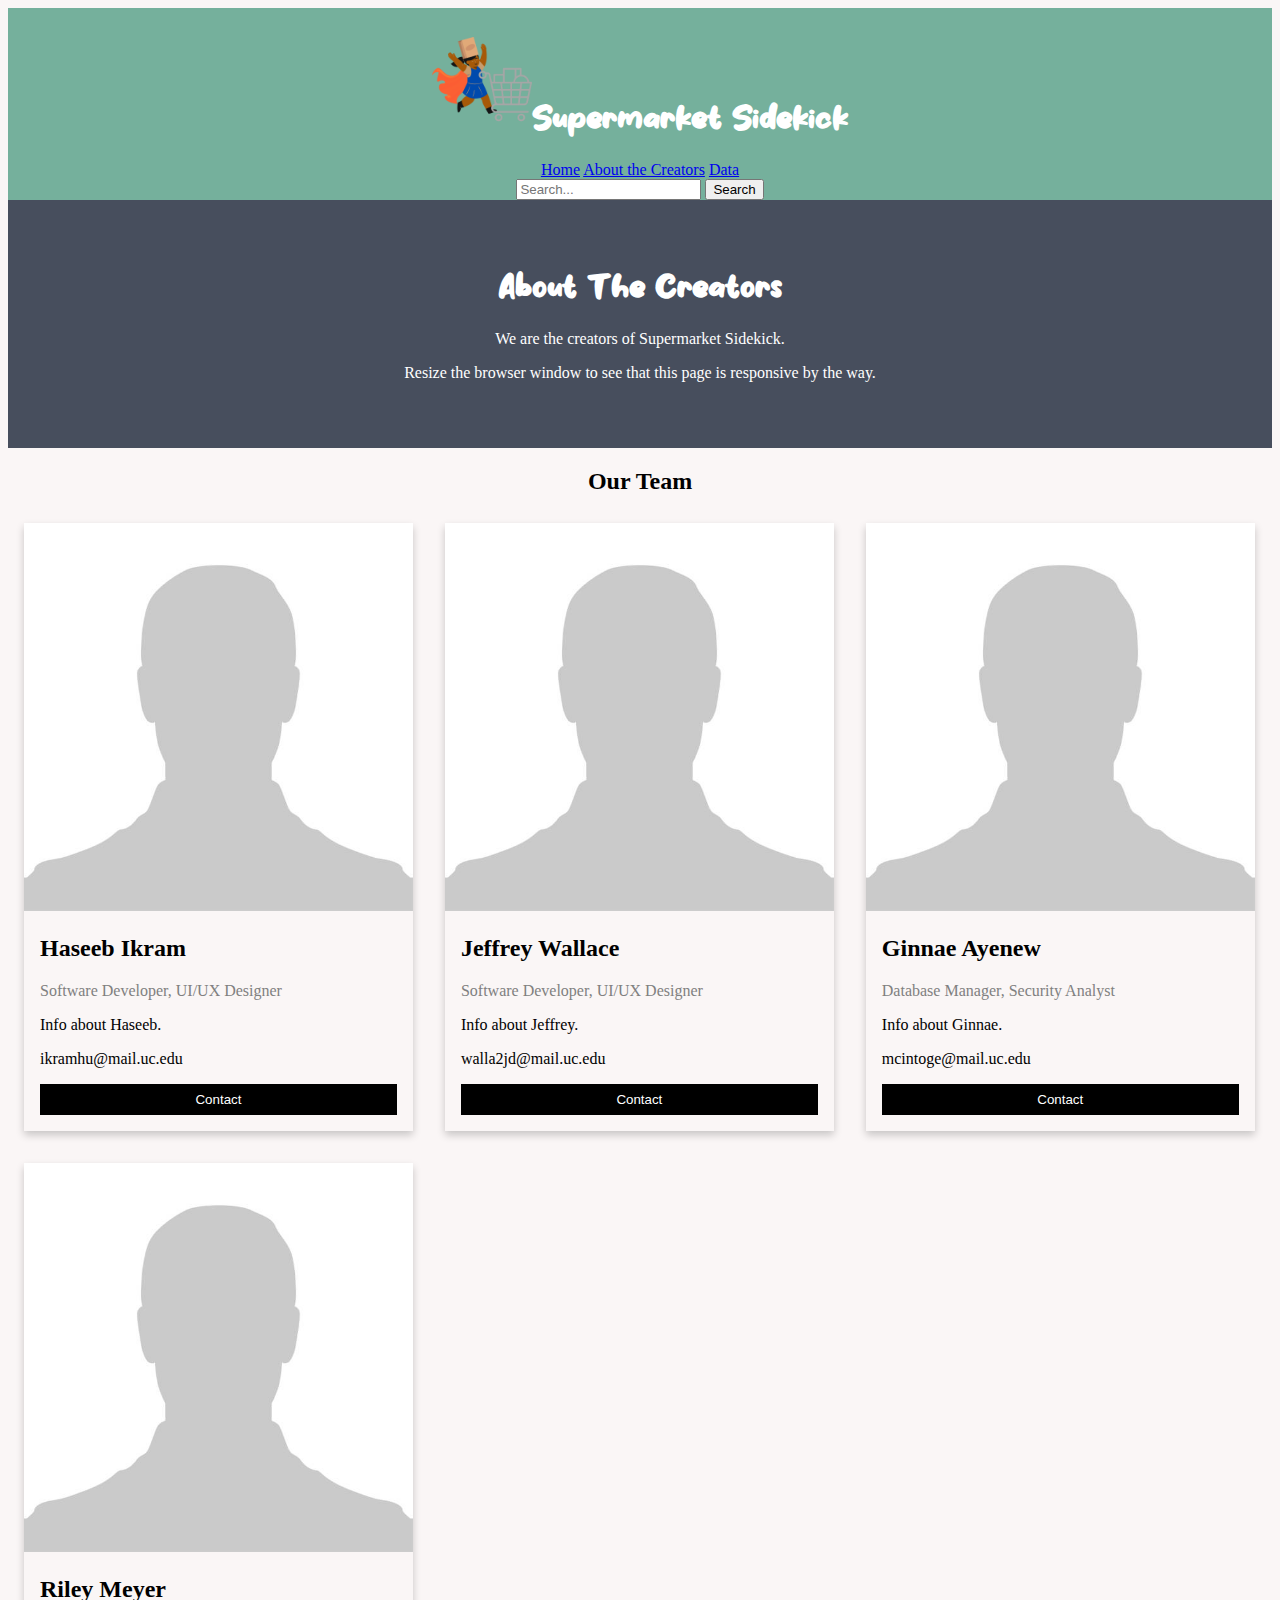
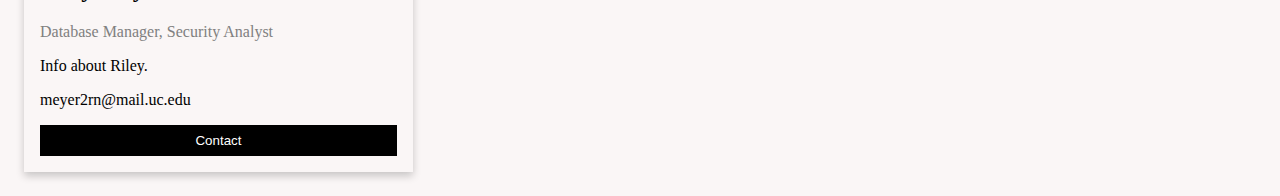
==== about.html @ 2f439b89 "added logo" ====
<!DOCTYPE html>
<html lang="en" dir="ltr">
    <head>
        <meta charset="utf-8">
        <link rel="stylesheet" href="index.css">
        <title>Supermarket Sidekick</title>
        <script defer src="src/index.js" charset="utf-8"></script>
        <script>
            function getLocation() {
                var x = document.getElementById("demo")
                if (navigator.geolocation) {
                    navigator.geolocation.getCurrentPosition(showPosition);
                } else {
                x.innerHTML = "Geolocation is not supported by this browser.";
                }
            }
            function showPosition(position) {
                x.innerHTML = "Latitude: " + position.coords.latitude +
                "<br>Longitude: " + position.coords.longitude;
            }
        </script>
    
        <div class="topnav">
            <h1><img src="/images/supermarket_logo.png" alt="logo" width="100" height="100">Supermarket Sidekick</h1>
            <a href="index.html">Home</a>
            <a href="about.html">About the Creators</a>
            <a href="data.html">Data</a>
            <div>
              <form id="form"> 
                <input type="search" id="query" name="s" placeholder="Search..." aria-label="Search for an item on the site">
                <button>Search</button>
              </form>
            </div>
        </div>

        <div class="about-section">
            <h1>About The Creators</h1>
            <p>We are the creators of Supermarket Sidekick.</p>
            <p>Resize the browser window to see that this page is responsive by the way.</p>
          </div>
          
          <h2 style="text-align:center">Our Team</h2>
          <div class="row">
            <div class="column">
              <div class="card">
                <img src="/images/stockavatar.jpeg" alt="Haseeb" style="width:100%">
                <div class="container">
                  <h2>Haseeb Ikram</h2>
                  <p class="title">Software Developer, UI/UX Designer</p>
                  <p>Info about Haseeb.</p>
                  <p>ikramhu@mail.uc.edu</p>
                  <p><button class="button">Contact</button></p>
                </div>
              </div>
            </div>
          
            <div class="column">
              <div class="card">
                <img src="/images/stockavatar.jpeg" alt="Jeffrey" style="width:100%">
                <div class="container">
                  <h2>Jeffrey Wallace</h2>
                  <p class="title">Software Developer, UI/UX Designer</p>
                  <p>Info about Jeffrey.</p>
                  <p>walla2jd@mail.uc.edu</p>
                  <p><button class="button">Contact</button></p>
                </div>
              </div>
            </div>
          
            <div class="column">
              <div class="card">
                <img src="/images/stockavatar.jpeg" alt="Ginnae" style="width:100%">
                <div class="container">
                  <h2>Ginnae Ayenew</h2>
                  <p class="title">Database Manager, Security Analyst</p>
                  <p>Info about Ginnae.</p>
                  <p>mcintoge@mail.uc.edu</p>
                  <p><button class="button">Contact</button></p>
                </div>
              </div>
            </div>
          </div>

          <div class="column">
            <div class="card">
              <img src="/images/stockavatar.jpeg" alt="Riley" style="width:100%">
              <div class="container">
                <h2>Riley Meyer</h2>
                <p class="title">Database Manager, Security Analyst</p>
                <p>Info about Riley.</p>
                <p>meyer2rn@mail.uc.edu</p>
                <p><button class="button">Contact</button></p>
              </div>
            </div>
          </div>

    </head>
</html>
---- index.css ----
@import url('https://fonts.googleapis.com/css2?family=Trirong:ital,wght@1,300&display=swap');
@font-face {
  font-family: MilkyHoney;
  src: url(/assets/milky_honey.ttf);
}
body{
    background-color: #FAF6F6;
}
h1{
    font-family: 'MilkyHoney', serif;
    text-align: center;

}
.topnav{
    text-align: center;
    background-color: #75B09c;
    overflow: hidden;
    color: white;
}

--About The Creators Section
body {
    font-family: Arial, Helvetica, sans-serif;
    margin: 0;
  }
  
  html {
    box-sizing: border-box;
  }
  
  *, *:before, *:after {
    box-sizing: inherit;
  }
  
  .column {
    float: left;
    width: 33.3%;
    margin-bottom: 16px;
    padding: 0 8px;
  }
  
  .card {
    box-shadow: 0 4px 8px 0 rgba(0, 0, 0, 0.2);
    margin: 8px;
  }
  
  .about-section {
    padding: 50px;
    text-align: center;
    background-color: #474e5d;
    color: white;
  }
  
  .container {
    padding: 0 16px;
  }
  
  .container::after, .row::after {
    content: "";
    clear: both;
    display: table;
  }
  
  .title {
    color: grey;
  }
  
  .button {
    border: none;
    outline: 0;
    display: inline-block;
    padding: 8px;
    color: white;
    background-color: #000;
    text-align: center;
    cursor: pointer;
    width: 100%;
  }
  
  .button:hover {
    background-color: #555;
  }
  
  @media screen and (max-width: 650px) {
    .column {
      width: 100%;
      display: block;
    }
  }
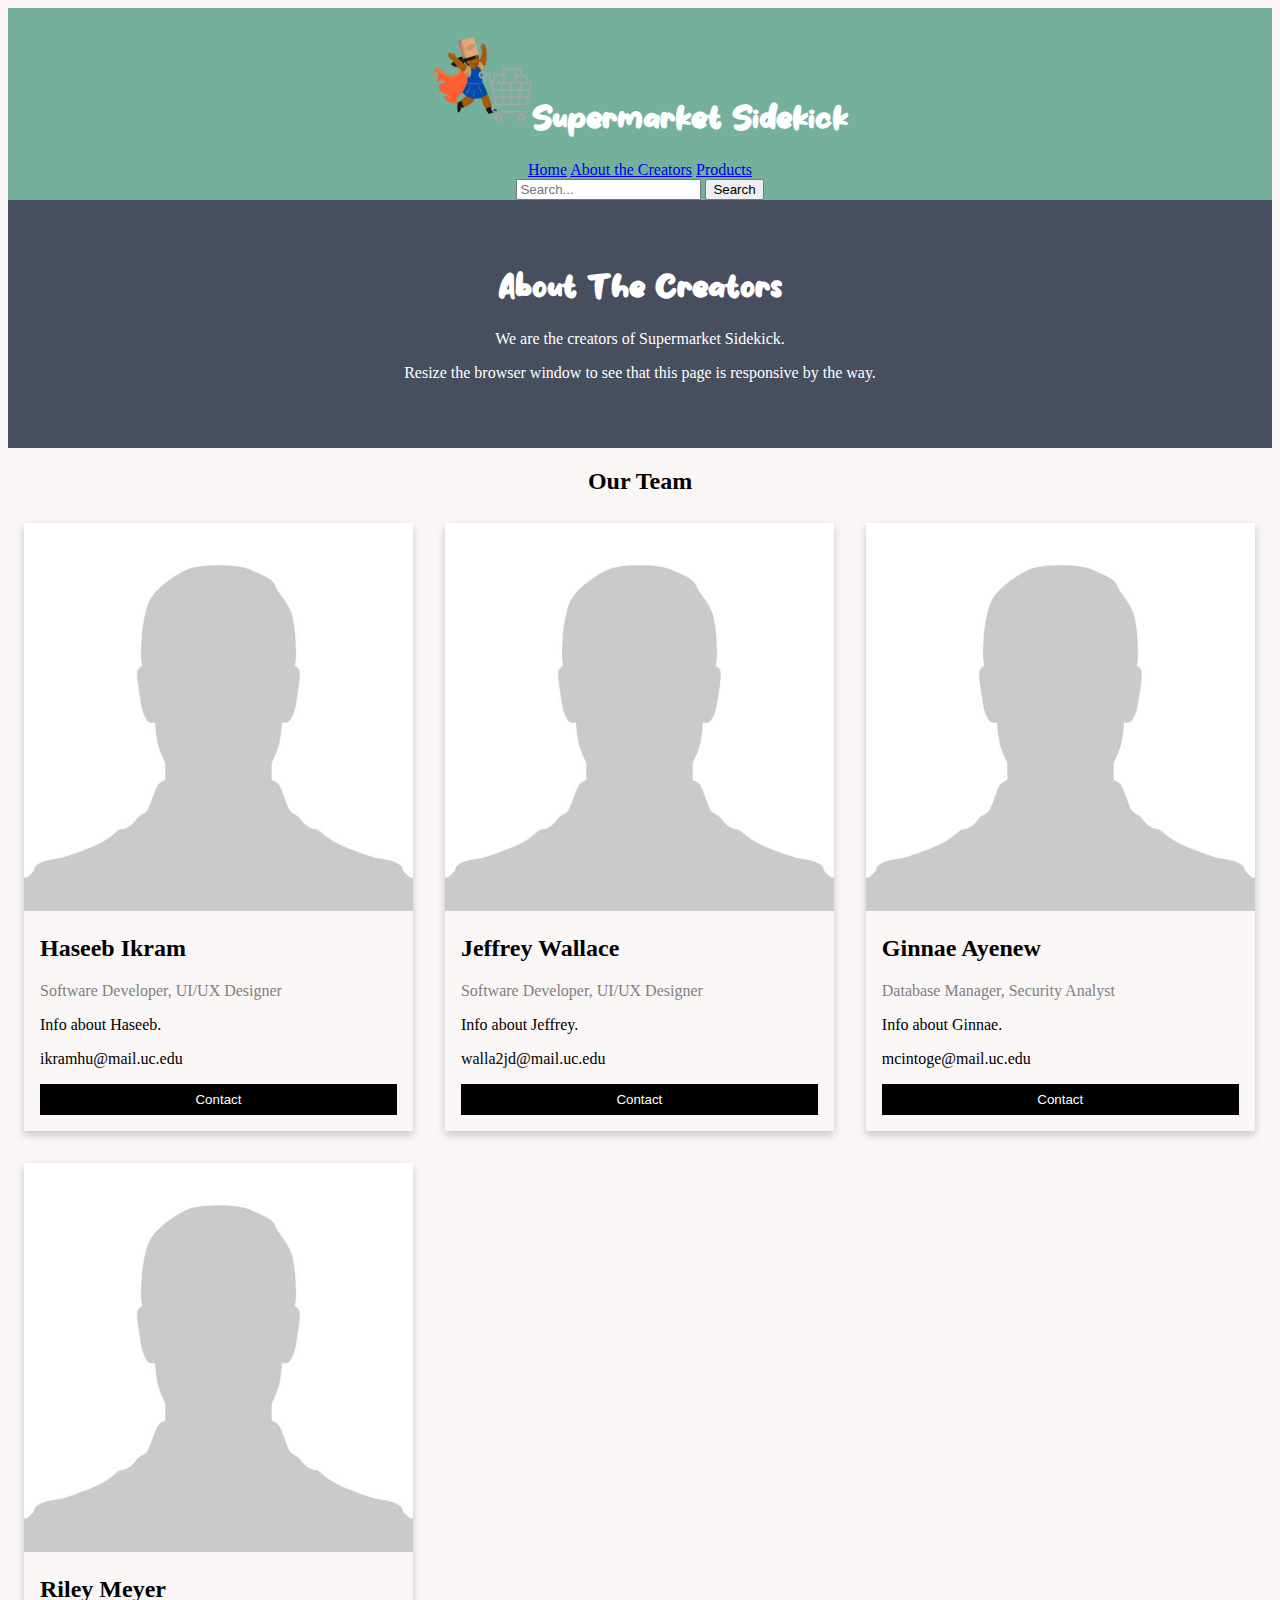
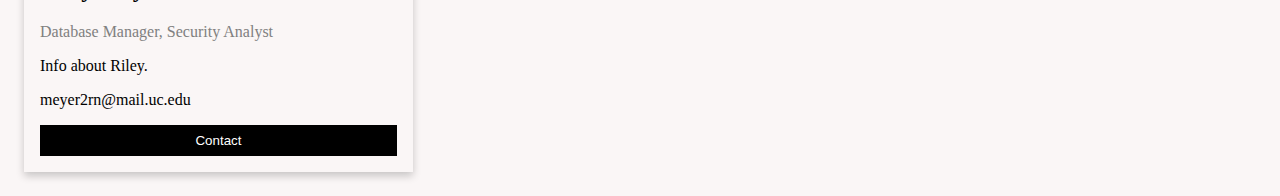
==== commit e628e303: "Update about.html" ====
--- a/about.html
+++ b/about.html
@@ -1,98 +1,100 @@
 <!DOCTYPE html>
 <html lang="en" dir="ltr">
-    <head>
-        <meta charset="utf-8">
-        <link rel="stylesheet" href="index.css">
-        <title>Supermarket Sidekick</title>
-        <script defer src="src/index.js" charset="utf-8"></script>
-        <script>
-            function getLocation() {
-                var x = document.getElementById("demo")
-                if (navigator.geolocation) {
-                    navigator.geolocation.getCurrentPosition(showPosition);
-                } else {
-                x.innerHTML = "Geolocation is not supported by this browser.";
-                }
-            }
-            function showPosition(position) {
-                x.innerHTML = "Latitude: " + position.coords.latitude +
-                "<br>Longitude: " + position.coords.longitude;
-            }
-        </script>
-    
-        <div class="topnav">
-            <h1><img src="/images/supermarket_logo.png" alt="logo" width="100" height="100">Supermarket Sidekick</h1>
-            <a href="index.html">Home</a>
-            <a href="about.html">About the Creators</a>
-            <a href="data.html">Data</a>
-            <div>
-              <form id="form"> 
-                <input type="search" id="query" name="s" placeholder="Search..." aria-label="Search for an item on the site">
-                <button>Search</button>
-              </form>
-            </div>
+
+<head>
+  <meta charset="utf-8">
+  <link rel="stylesheet" href="index.css">
+  <title>Supermarket Sidekick</title>
+  <script defer src="src/index.js" charset="utf-8"></script>
+  <script>
+    function getLocation() {
+      var x = document.getElementById("demo")
+      if (navigator.geolocation) {
+        navigator.geolocation.getCurrentPosition(showPosition);
+      } else {
+        x.innerHTML = "Geolocation is not supported by this browser.";
+      }
+    }
+    function showPosition(position) {
+      x.innerHTML = "Latitude: " + position.coords.latitude +
+        "<br>Longitude: " + position.coords.longitude;
+    }
+  </script>
+
+  <div class="topnav">
+    <h1><img src="/images/supermarket_logo.png" alt="logo" width="100" height="100">Supermarket Sidekick</h1>
+    <a href="index.html">Home</a>
+    <a href="about.html">About the Creators</a>
+    <a href="data.html">Products</a>
+    <div>
+      <form id="form">
+        <input type="search" id="query" name="s" placeholder="Search..." aria-label="Search for an item on the site">
+        <button>Search</button>
+      </form>
+    </div>
+  </div>
+
+  <div class="about-section">
+    <h1>About The Creators</h1>
+    <p>We are the creators of Supermarket Sidekick.</p>
+    <p>Resize the browser window to see that this page is responsive by the way.</p>
+  </div>
+
+  <h2 style="text-align:center">Our Team</h2>
+  <div class="row">
+    <div class="column">
+      <div class="card">
+        <img src="/images/stockavatar.jpeg" alt="Haseeb" style="width:100%">
+        <div class="container">
+          <h2>Haseeb Ikram</h2>
+          <p class="title">Software Developer, UI/UX Designer</p>
+          <p>Info about Haseeb.</p>
+          <p>ikramhu@mail.uc.edu</p>
+          <p><button class="button">Contact</button></p>
         </div>
+      </div>
+    </div>
 
-        <div class="about-section">
-            <h1>About The Creators</h1>
-            <p>We are the creators of Supermarket Sidekick.</p>
-            <p>Resize the browser window to see that this page is responsive by the way.</p>
-          </div>
-          
-          <h2 style="text-align:center">Our Team</h2>
-          <div class="row">
-            <div class="column">
-              <div class="card">
-                <img src="/images/stockavatar.jpeg" alt="Haseeb" style="width:100%">
-                <div class="container">
-                  <h2>Haseeb Ikram</h2>
-                  <p class="title">Software Developer, UI/UX Designer</p>
-                  <p>Info about Haseeb.</p>
-                  <p>ikramhu@mail.uc.edu</p>
-                  <p><button class="button">Contact</button></p>
-                </div>
-              </div>
-            </div>
-          
-            <div class="column">
-              <div class="card">
-                <img src="/images/stockavatar.jpeg" alt="Jeffrey" style="width:100%">
-                <div class="container">
-                  <h2>Jeffrey Wallace</h2>
-                  <p class="title">Software Developer, UI/UX Designer</p>
-                  <p>Info about Jeffrey.</p>
-                  <p>walla2jd@mail.uc.edu</p>
-                  <p><button class="button">Contact</button></p>
-                </div>
-              </div>
-            </div>
-          
-            <div class="column">
-              <div class="card">
-                <img src="/images/stockavatar.jpeg" alt="Ginnae" style="width:100%">
-                <div class="container">
-                  <h2>Ginnae Ayenew</h2>
-                  <p class="title">Database Manager, Security Analyst</p>
-                  <p>Info about Ginnae.</p>
-                  <p>mcintoge@mail.uc.edu</p>
-                  <p><button class="button">Contact</button></p>
-                </div>
-              </div>
-            </div>
-          </div>
+    <div class="column">
+      <div class="card">
+        <img src="/images/stockavatar.jpeg" alt="Jeffrey" style="width:100%">
+        <div class="container">
+          <h2>Jeffrey Wallace</h2>
+          <p class="title">Software Developer, UI/UX Designer</p>
+          <p>Info about Jeffrey.</p>
+          <p>walla2jd@mail.uc.edu</p>
+          <p><button class="button">Contact</button></p>
+        </div>
+      </div>
+    </div>
 
-          <div class="column">
-            <div class="card">
-              <img src="/images/stockavatar.jpeg" alt="Riley" style="width:100%">
-              <div class="container">
-                <h2>Riley Meyer</h2>
-                <p class="title">Database Manager, Security Analyst</p>
-                <p>Info about Riley.</p>
-                <p>meyer2rn@mail.uc.edu</p>
-                <p><button class="button">Contact</button></p>
-              </div>
-            </div>
-          </div>
+    <div class="column">
+      <div class="card">
+        <img src="/images/stockavatar.jpeg" alt="Ginnae" style="width:100%">
+        <div class="container">
+          <h2>Ginnae Ayenew</h2>
+          <p class="title">Database Manager, Security Analyst</p>
+          <p>Info about Ginnae.</p>
+          <p>mcintoge@mail.uc.edu</p>
+          <p><button class="button">Contact</button></p>
+        </div>
+      </div>
+    </div>
+  </div>
 
-    </head>
+  <div class="column">
+    <div class="card">
+      <img src="/images/stockavatar.jpeg" alt="Riley" style="width:100%">
+      <div class="container">
+        <h2>Riley Meyer</h2>
+        <p class="title">Database Manager, Security Analyst</p>
+        <p>Info about Riley.</p>
+        <p>meyer2rn@mail.uc.edu</p>
+        <p><button class="button">Contact</button></p>
+      </div>
+    </div>
+  </div>
+
+</head>
+
 </html>--- a/index.css
+++ b/index.css
@@ -1,89 +1,140 @@
 @import url('https://fonts.googleapis.com/css2?family=Trirong:ital,wght@1,300&display=swap');
+
 @font-face {
   font-family: MilkyHoney;
   src: url(/assets/milky_honey.ttf);
 }
-body{
-    background-color: #FAF6F6;
+
+body {
+  background-color: #FAF6F6;
 }
-h1{
-    font-family: 'MilkyHoney', serif;
-    text-align: center;
+
+h1 {
+  font-family: 'MilkyHoney', serif;
+  text-align: center;
 
 }
-.topnav{
-    text-align: center;
-    background-color: #75B09c;
-    overflow: hidden;
-    color: white;
+
+.topnav {
+  text-align: center;
+  background-color: #75B09c;
+  overflow: hidden;
+  color: white;
 }
 
---About The Creators Section
-body {
-    font-family: Arial, Helvetica, sans-serif;
-    margin: 0;
+--About The Creators Section body {
+  font-family: Arial, Helvetica, sans-serif;
+  margin: 0;
+}
+
+html {
+  box-sizing: border-box;
+}
+
+*,
+*:before,
+*:after {
+  box-sizing: inherit;
+}
+
+.column {
+  float: left;
+  width: 33.3%;
+  margin-bottom: 16px;
+  padding: 0 8px;
+}
+
+.card {
+  box-shadow: 0 4px 8px 0 rgba(0, 0, 0, 0.2);
+  margin: 8px;
+}
+
+.about-section {
+  padding: 50px;
+  text-align: center;
+  background-color: #474e5d;
+  color: white;
+}
+
+.container {
+  padding: 0 16px;
+}
+
+.container::after,
+.row::after {
+  content: "";
+  clear: both;
+  display: table;
+}
+
+.title {
+  color: grey;
+}
+
+.button {
+  border: none;
+  outline: 0;
+  display: inline-block;
+  padding: 8px;
+  color: white;
+  background-color: #000;
+  text-align: center;
+  cursor: pointer;
+  width: 100%;
+}
+
+.button:hover {
+  background-color: #555;
+}
+
+@media screen and (max-width: 650px) {
+  .column {
+    width: 100%;
+    display: block;
   }
-  
-  html {
-    box-sizing: border-box;
-  }
-  
-  *, *:before, *:after {
-    box-sizing: inherit;
-  }
-  
-  .column {
-    float: left;
-    width: 33.3%;
-    margin-bottom: 16px;
-    padding: 0 8px;
-  }
-  
-  .card {
-    box-shadow: 0 4px 8px 0 rgba(0, 0, 0, 0.2);
-    margin: 8px;
-  }
-  
-  .about-section {
-    padding: 50px;
-    text-align: center;
-    background-color: #474e5d;
-    color: white;
-  }
-  
-  .container {
-    padding: 0 16px;
-  }
-  
-  .container::after, .row::after {
-    content: "";
-    clear: both;
-    display: table;
-  }
-  
-  .title {
-    color: grey;
-  }
-  
-  .button {
-    border: none;
-    outline: 0;
-    display: inline-block;
-    padding: 8px;
-    color: white;
-    background-color: #000;
-    text-align: center;
-    cursor: pointer;
-    width: 100%;
-  }
-  
-  .button:hover {
-    background-color: #555;
-  }
-  
-  @media screen and (max-width: 650px) {
-    .column {
-      width: 100%;
-      display: block;
-    }
-  }+}
+
+table.products {
+  border: 1px solid #000000;
+  width: 100%;
+  text-align: center;
+  border-collapse: collapse;
+}
+
+table.products td,
+table.products th {
+  border: 1px solid #AAAAAA;
+  padding: 2px 8px;
+}
+
+table.products tbody td {
+  font-size: 13px;
+}
+
+table.products thead {
+  background: #75B09C;
+  border-bottom: 2px solid #C5C5C5;
+}
+
+table.products thead th {
+  font-size: 15px;
+  font-weight: bold;
+  color: #FFFFFF;
+  text-align: center;
+  border-left: 2px solid #C5C5C5;
+}
+
+table.products thead th:first-child {
+  border-left: none;
+}
+
+table.products tfoot {
+  font-size: 14px;
+  font-weight: bold;
+  color: #FFFFFF;
+  border-top: 2px solid #444444;
+}
+
+table.products tfoot td {
+  font-size: 14px;
+}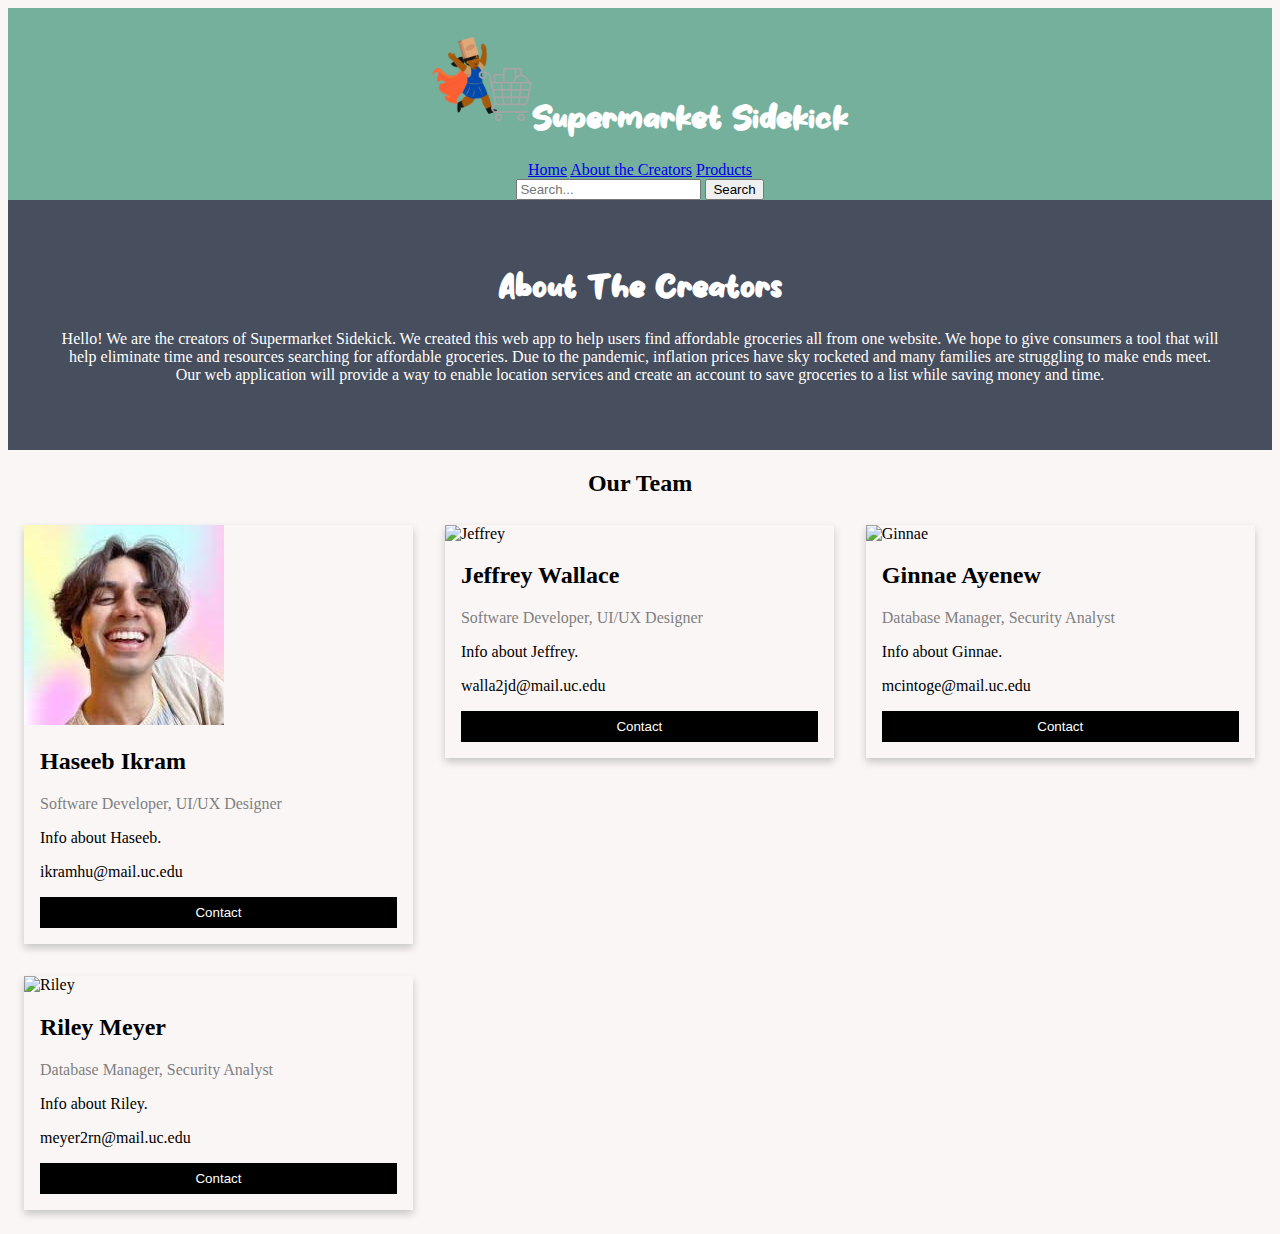
==== commit 103a9409: "Update about.html" ====
--- a/about.html
+++ b/about.html
@@ -36,15 +36,17 @@
 
   <div class="about-section">
     <h1>About The Creators</h1>
-    <p>We are the creators of Supermarket Sidekick.</p>
-    <p>Resize the browser window to see that this page is responsive by the way.</p>
+    <p>Hello! We are the creators of Supermarket Sidekick. We created this web app to help users find affordable groceries all from one website. We hope to give consumers a tool that will help eliminate time and resources searching for affordable groceries. Due to the pandemic, inflation prices have sky rocketed and many families are struggling to make ends meet. Our web application will provide a way to enable location services and create an account to save groceries to a list while saving money and time.
+
+    </p>
   </div>
 
   <h2 style="text-align:center">Our Team</h2>
   <div class="row">
     <div class="column">
       <div class="card">
-        <img src="/images/stockavatar.jpeg" alt="Haseeb" style="width:100%">
+        <img src="[data-uri]" 
+        alt="Haseeb"style="width:200px;height:200px;"">
         <div class="container">
           <h2>Haseeb Ikram</h2>
           <p class="title">Software Developer, UI/UX Designer</p>
@@ -57,7 +59,7 @@
 
     <div class="column">
       <div class="card">
-        <img src="/images/stockavatar.jpeg" alt="Jeffrey" style="width:100%">
+        <img src="https://media-exp1.licdn.com/dms/image/C4E03AQHlQhoac8pUsg/profile-displayphoto-shrink_800_800/0/1588186169611?e=1674086400&v=beta&t=AZ7QRbNPCCdhBKZ4BI0nQ0TS4z30lRs1dBLbbdO_AZk" alt="Jeffrey" style="width:200px;height:200px;">
         <div class="container">
           <h2>Jeffrey Wallace</h2>
           <p class="title">Software Developer, UI/UX Designer</p>
@@ -70,7 +72,7 @@
 
     <div class="column">
       <div class="card">
-        <img src="/images/stockavatar.jpeg" alt="Ginnae" style="width:100%">
+        <img src="https://media-exp1.licdn.com/dms/image/C5603AQFwokVn8cdoyA/profile-displayphoto-shrink_800_800/0/1663441954980?e=1674086400&v=beta&t=DuuNJuLemrUn3aEtyEFunt0VOY4RvA-nomS8Xj6h6MA" alt="Ginnae" style="width:200px;height:200px;">
         <div class="container">
           <h2>Ginnae Ayenew</h2>
           <p class="title">Database Manager, Security Analyst</p>
@@ -84,7 +86,7 @@
 
   <div class="column">
     <div class="card">
-      <img src="/images/stockavatar.jpeg" alt="Riley" style="width:100%">
+      <img src="https://media-exp1.licdn.com/dms/image/C4E03AQHc8izVkwSp2w/profile-displayphoto-shrink_200_200/0/1643087336856?e=1671667200&v=beta&t=w0eRMF4BjErvsSAfDSrPLBZ_siYfe8dH8Di1jESpVV0" alt="Riley" style="width:200px;height:200px;">
       <div class="container">
         <h2>Riley Meyer</h2>
         <p class="title">Database Manager, Security Analyst</p>
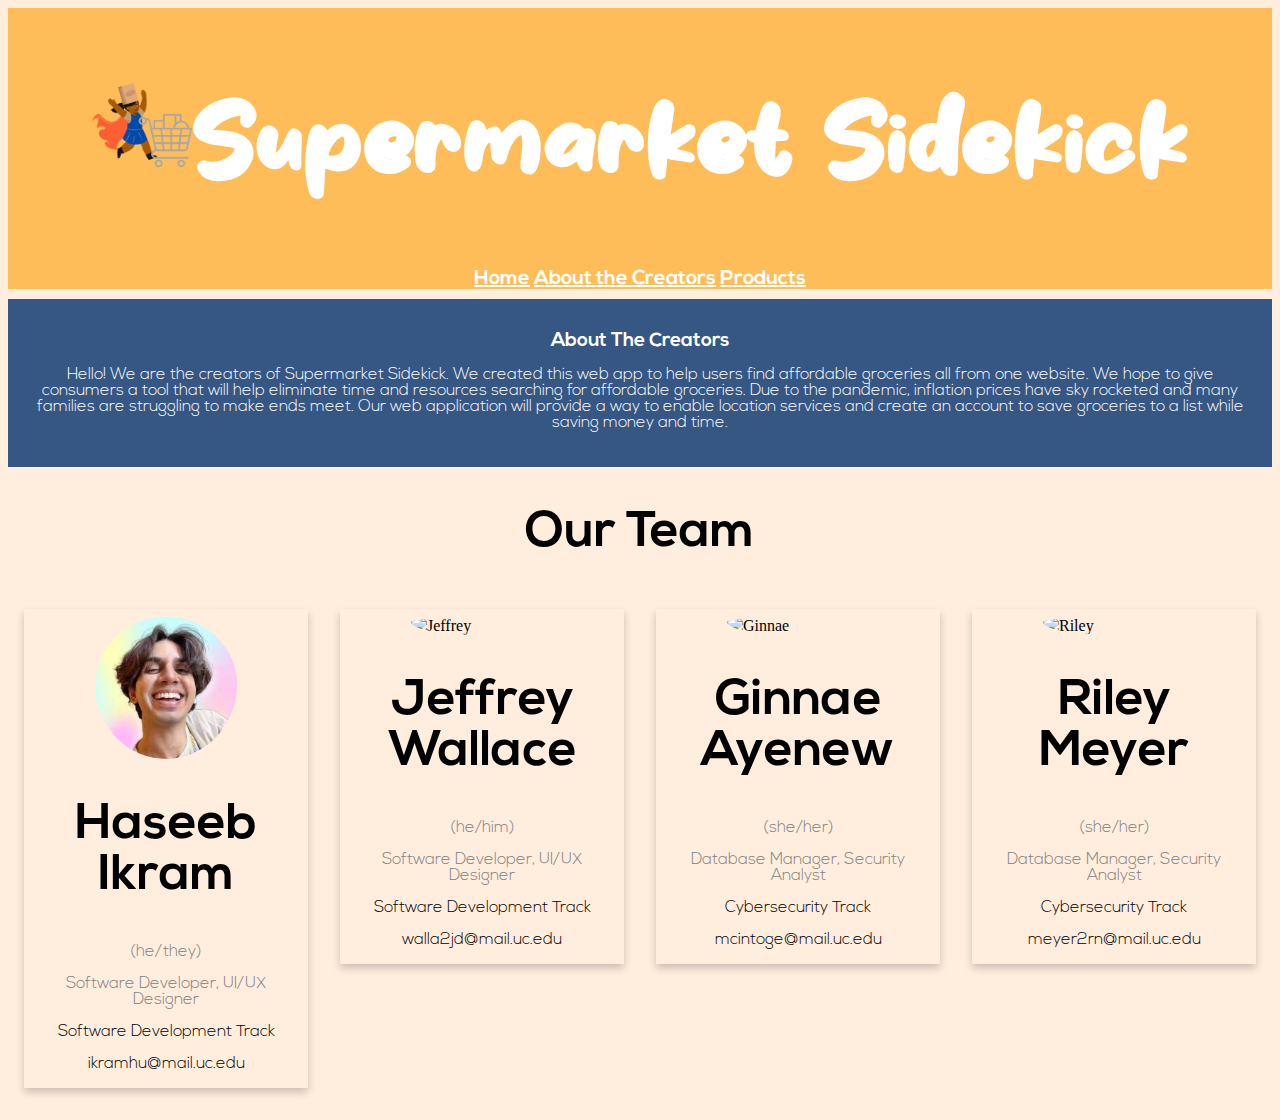
==== commit 4b7abcb4: "styling changes" ====
--- a/about.html
+++ b/about.html
@@ -25,18 +25,12 @@
     <h1><img src="/images/supermarket_logo.png" alt="logo" width="100" height="100">Supermarket Sidekick</h1>
     <a href="index.html">Home</a>
     <a href="about.html">About the Creators</a>
-    <a href="data.html">Products</a>
-    <div>
-      <form id="form">
-        <input type="search" id="query" name="s" placeholder="Search..." aria-label="Search for an item on the site">
-        <button>Search</button>
-      </form>
-    </div>
+    <a href="products.html">Products</a>
   </div>
 
   <div class="about-section">
     <h1>About The Creators</h1>
-    <p>Hello! We are the creators of Supermarket Sidekick. We created this web app to help users find affordable groceries all from one website. We hope to give consumers a tool that will help eliminate time and resources searching for affordable groceries. Due to the pandemic, inflation prices have sky rocketed and many families are struggling to make ends meet. Our web application will provide a way to enable location services and create an account to save groceries to a list while saving money and time.
+    <p id="about">Hello! We are the creators of Supermarket Sidekick. We created this web app to help users find affordable groceries all from one website. We hope to give consumers a tool that will help eliminate time and resources searching for affordable groceries. Due to the pandemic, inflation prices have sky rocketed and many families are struggling to make ends meet. Our web application will provide a way to enable location services and create an account to save groceries to a list while saving money and time.
 
     </p>
   </div>
@@ -46,53 +40,52 @@
     <div class="column">
       <div class="card">
         <img src="[data-uri]" 
-        alt="Haseeb"style="width:200px;height:200px;"">
+        alt="Haseeb">
         <div class="container">
           <h2>Haseeb Ikram</h2>
-          <p class="title">Software Developer, UI/UX Designer</p>
-          <p>Info about Haseeb.</p>
+         <p class="title">(he/they)</p>
+         <p class="title">Software Developer, UI/UX Designer</p>
+          <p>Software Development Track</p>
           <p>ikramhu@mail.uc.edu</p>
-          <p><button class="button">Contact</button></p>
         </div>
       </div>
     </div>
 
     <div class="column">
       <div class="card">
-        <img src="https://media-exp1.licdn.com/dms/image/C4E03AQHlQhoac8pUsg/profile-displayphoto-shrink_800_800/0/1588186169611?e=1674086400&v=beta&t=AZ7QRbNPCCdhBKZ4BI0nQ0TS4z30lRs1dBLbbdO_AZk" alt="Jeffrey" style="width:200px;height:200px;">
+        <img src="https://media-exp1.licdn.com/dms/image/C4E03AQHlQhoac8pUsg/profile-displayphoto-shrink_800_800/0/1588186169611?e=1674086400&v=beta&t=AZ7QRbNPCCdhBKZ4BI0nQ0TS4z30lRs1dBLbbdO_AZk" alt="Jeffrey">
         <div class="container">
           <h2>Jeffrey Wallace</h2>
-          <p class="title">Software Developer, UI/UX Designer</p>
-          <p>Info about Jeffrey.</p>
+         <p class="title">(he/him)</p>
+         <p class="title">Software Developer, UI/UX Designer</p>
+          <p>Software Development Track</p>
           <p>walla2jd@mail.uc.edu</p>
-          <p><button class="button">Contact</button></p>
         </div>
       </div>
     </div>
 
     <div class="column">
       <div class="card">
-        <img src="https://media-exp1.licdn.com/dms/image/C5603AQFwokVn8cdoyA/profile-displayphoto-shrink_800_800/0/1663441954980?e=1674086400&v=beta&t=DuuNJuLemrUn3aEtyEFunt0VOY4RvA-nomS8Xj6h6MA" alt="Ginnae" style="width:200px;height:200px;">
+        <img src="https://media-exp1.licdn.com/dms/image/C5603AQFwokVn8cdoyA/profile-displayphoto-shrink_800_800/0/1663441954980?e=1674086400&v=beta&t=DuuNJuLemrUn3aEtyEFunt0VOY4RvA-nomS8Xj6h6MA" alt="Ginnae">
         <div class="container">
           <h2>Ginnae Ayenew</h2>
+         <p class="title">(she/her)</p>
           <p class="title">Database Manager, Security Analyst</p>
-          <p>Info about Ginnae.</p>
+          <p>Cybersecurity Track</p>
           <p>mcintoge@mail.uc.edu</p>
-          <p><button class="button">Contact</button></p>
         </div>
       </div>
     </div>
-  </div>
-
-  <div class="column">
-    <div class="card">
-      <img src="https://media-exp1.licdn.com/dms/image/C4E03AQHc8izVkwSp2w/profile-displayphoto-shrink_200_200/0/1643087336856?e=1671667200&v=beta&t=w0eRMF4BjErvsSAfDSrPLBZ_siYfe8dH8Di1jESpVV0" alt="Riley" style="width:200px;height:200px;">
-      <div class="container">
-        <h2>Riley Meyer</h2>
-        <p class="title">Database Manager, Security Analyst</p>
-        <p>Info about Riley.</p>
-        <p>meyer2rn@mail.uc.edu</p>
-        <p><button class="button">Contact</button></p>
+    <div class="column">
+      <div class="card">
+        <img src="https://media-exp1.licdn.com/dms/image/C4E03AQHc8izVkwSp2w/profile-displayphoto-shrink_200_200/0/1643087336856?e=1671667200&v=beta&t=w0eRMF4BjErvsSAfDSrPLBZ_siYfe8dH8Di1jESpVV0" alt="Riley">
+        <div class="container">
+          <h2>Riley Meyer</h2>
+          <p class="title">(she/her)</p> 
+          <p class="title">Database Manager, Security Analyst</p>
+          <p>Cybersecurity Track</p>
+          <p>meyer2rn@mail.uc.edu</p>
+        </div>
       </div>
     </div>
   </div>
--- a/index.css
+++ b/index.css
@@ -1,27 +1,69 @@
 @import url('https://fonts.googleapis.com/css2?family=Trirong:ital,wght@1,300&display=swap');
+
+
 
 @font-face {
   font-family: MilkyHoney;
   src: url(/assets/milky_honey.ttf);
 }
-
+@font-face {
+  font-family: Nexa;
+  src: url(/assets/nexa-light.otf);
+}
+@font-face {
+  font-family: NexaBold;
+  src: url(/assets/nexa-bold.otf);
+}
 body {
-  background-color: #FAF6F6;
+  background-color: #ffedde;
 }
 
 h1 {
   font-family: 'MilkyHoney', serif;
   text-align: center;
-
+  font-size: 100px;
+
+}
+
+h2{
+  font-family: NexaBold;
+  text-align: center;
+  color:black;
+  font-size: 50px;
+
+}
+
+p{
+  font-family: Nexa;
+  text-align: center;
+  color: black;
 }
 
 .topnav {
   text-align: center;
-  background-color: #75B09c;
+  background-color: #FFBD59;
   overflow: hidden;
   color: white;
 }
 
+a:link{
+color: white;
+font-size: 20px;
+font-family: 'NexaBold', serif;
+}
+
+a:active{
+  color: #004AAD;
+  font-size: 20px;
+  font-family: 'NexaBold', serif;
+}
+
+a:visited{
+  color: white;
+  font-size: 20px;
+  font-family: 'NexaBold', serif;
+  }
+  
 --About The Creators Section body {
   font-family: Arial, Helvetica, sans-serif;
   margin: 0;
@@ -29,6 +71,10 @@
 
 html {
   box-sizing: border-box;
+}
+
+#about{
+  color: white;
 }
 
 *,
@@ -39,7 +85,7 @@
 
 .column {
   float: left;
-  width: 33.3%;
+  width: 25%;
   margin-bottom: 16px;
   padding: 0 8px;
 }
@@ -50,10 +96,17 @@
 }
 
 .about-section {
-  padding: 50px;
-  text-align: center;
-  background-color: #474e5d;
-  color: white;
+  margin-top: 10px;
+  padding: 20px;
+  text-align: center;
+  background-color: #365683;
+  color: white;
+  font-family: 'Gill Sans', 'Gill Sans MT', Calibri, 'Trebuchet MS', sans-serif;
+}
+
+.about-section h1{
+  font-family: NexaBold;
+  font-size: larger;
 }
 
 .container {
@@ -96,32 +149,45 @@
 
 table.products {
   border: 1px solid #000000;
-  width: 100%;
+  float:left;
   text-align: center;
   border-collapse: collapse;
+  margin: 10px;
+  font-family: Nexa;
 }
 
 table.products td,
 table.products th {
-  border: 1px solid #AAAAAA;
-  padding: 2px 8px;
+  border: 1px solid #000000;
+  padding: 2px;
 }
 
 table.products tbody td {
   font-size: 13px;
-}
-
-table.products thead {
-  background: #75B09C;
-  border-bottom: 2px solid #C5C5C5;
+  padding: 5px;
+}
+
+
+table.wholefoods thead {
+  background: #006F46;
+  color:white;
+}
+
+table.aldi thead{
+  background: #001E5E;
+  color:white;
+}
+
+table.kroger thead {
+  background: #21409A;
+  color:white;
 }
 
 table.products thead th {
   font-size: 15px;
   font-weight: bold;
-  color: #FFFFFF;
-  text-align: center;
-  border-left: 2px solid #C5C5C5;
+  color:white;
+  text-align: center;
 }
 
 table.products thead th:first-child {
@@ -131,10 +197,37 @@
 table.products tfoot {
   font-size: 14px;
   font-weight: bold;
-  color: #FFFFFF;
+  color: #000;
   border-top: 2px solid #444444;
 }
 
 table.products tfoot td {
   font-size: 14px;
-}+}
+
+#home h2{
+  text-align: center;
+  color:white
+}
+
+#home p{
+  text-align: center;
+  color:white
+}
+
+input[type=text] {
+  border-radius: 25px;
+  width: 50%;
+  padding: 12px 20px;
+  margin: 8px 25%;
+  font-family: Nexa;
+}
+
+div.card img{
+  display: block;
+  margin-left: auto;
+  margin-right: auto;
+  padding-top: 8px;
+  width: 50%;
+  border-radius: 50%;
+}
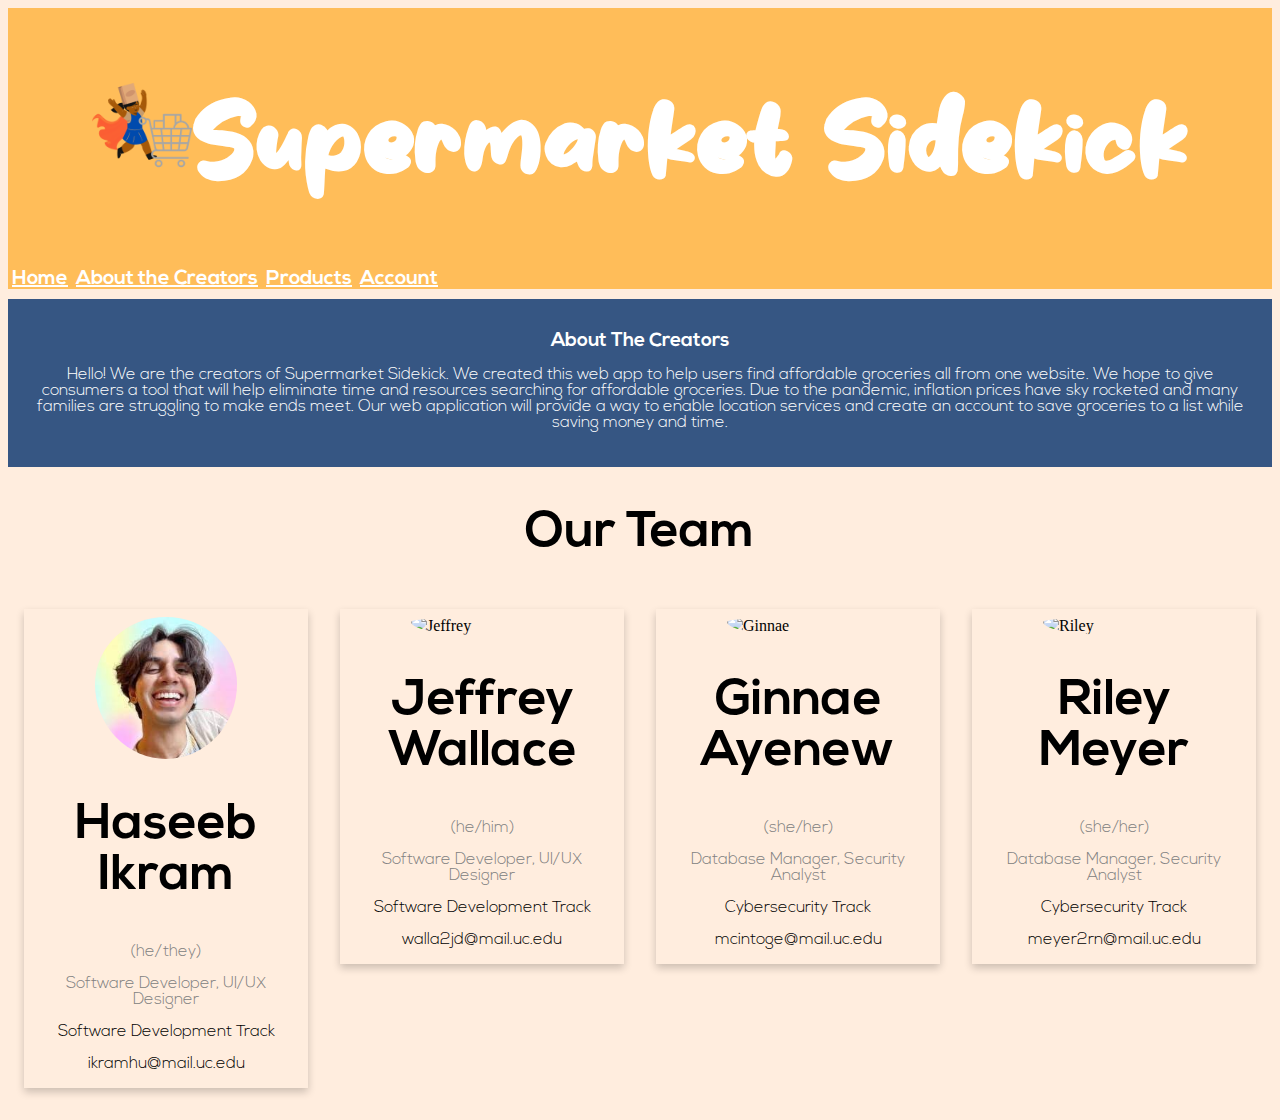
==== commit 1f20d4fc: "Account page setup" ====
--- a/about.html
+++ b/about.html
@@ -26,6 +26,9 @@
     <a href="index.html">Home</a>
     <a href="about.html">About the Creators</a>
     <a href="products.html">Products</a>
+    <div class="topnav-left">
+      <a href="account.html">Account</a>
+    </div>
   </div>
 
   <div class="about-section">
--- a/index.css
+++ b/index.css
@@ -22,7 +22,7 @@
   font-family: 'MilkyHoney', serif;
   text-align: center;
   font-size: 100px;
-
+  color: white;
 }
 
 h2{
@@ -40,12 +40,19 @@
 }
 
 .topnav {
-  text-align: center;
   background-color: #FFBD59;
   overflow: hidden;
-  color: white;
-}
-
+}
+.topnav-right {
+  float: right;
+}
+.topnav a{
+  float: left;
+  text-align: center;
+  color: white;
+  padding: 0px 4px;
+
+}
 a:link{
 color: white;
 font-size: 20px;
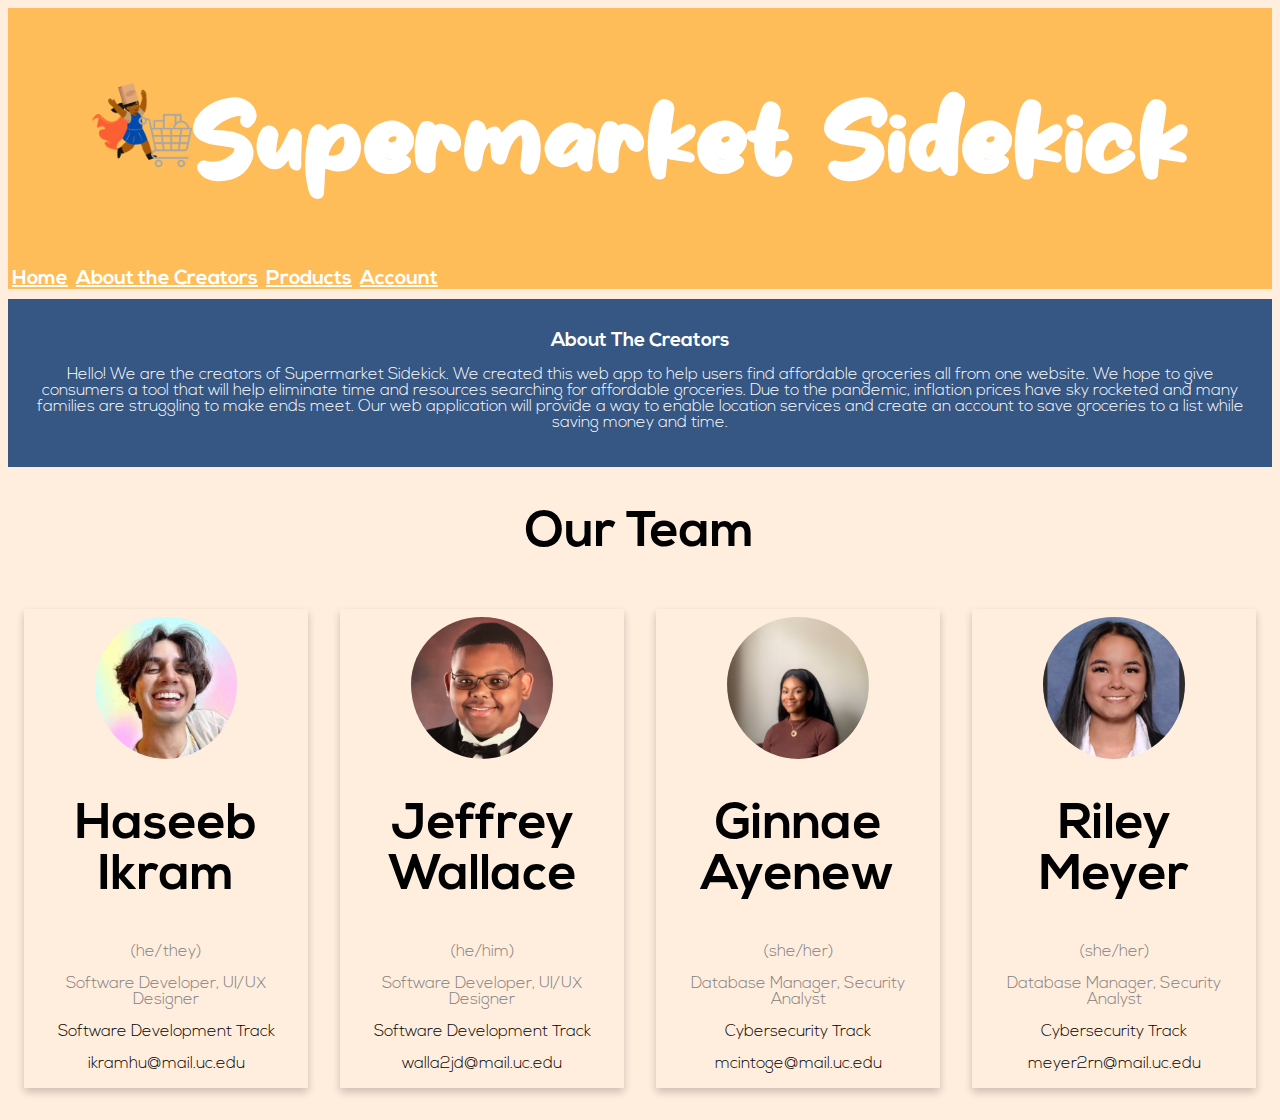
==== commit 21f86750: "test database" ====
--- a/about.html
+++ b/about.html
@@ -56,7 +56,7 @@
 
     <div class="column">
       <div class="card">
-        <img src="https://media-exp1.licdn.com/dms/image/C4E03AQHlQhoac8pUsg/profile-displayphoto-shrink_800_800/0/1588186169611?e=1674086400&v=beta&t=AZ7QRbNPCCdhBKZ4BI0nQ0TS4z30lRs1dBLbbdO_AZk" alt="Jeffrey">
+        <img src="images/Jeffrey.jpeg" alt="Jeffrey">
         <div class="container">
           <h2>Jeffrey Wallace</h2>
          <p class="title">(he/him)</p>
@@ -69,7 +69,7 @@
 
     <div class="column">
       <div class="card">
-        <img src="https://media-exp1.licdn.com/dms/image/C5603AQFwokVn8cdoyA/profile-displayphoto-shrink_800_800/0/1663441954980?e=1674086400&v=beta&t=DuuNJuLemrUn3aEtyEFunt0VOY4RvA-nomS8Xj6h6MA" alt="Ginnae">
+        <img src="images/GInnae.jpeg" alt="Ginnae">
         <div class="container">
           <h2>Ginnae Ayenew</h2>
          <p class="title">(she/her)</p>
@@ -81,7 +81,7 @@
     </div>
     <div class="column">
       <div class="card">
-        <img src="https://media-exp1.licdn.com/dms/image/C4E03AQHc8izVkwSp2w/profile-displayphoto-shrink_200_200/0/1643087336856?e=1671667200&v=beta&t=w0eRMF4BjErvsSAfDSrPLBZ_siYfe8dH8Di1jESpVV0" alt="Riley">
+        <img src="/images/Riley.jpeg" alt="Riley">
         <div class="container">
           <h2>Riley Meyer</h2>
           <p class="title">(she/her)</p> 
--- a/index.css
+++ b/index.css
@@ -1,6 +1,4 @@
 @import url('https://fonts.googleapis.com/css2?family=Trirong:ital,wght@1,300&display=swap');
-
-
 
 @font-face {
   font-family: MilkyHoney;
